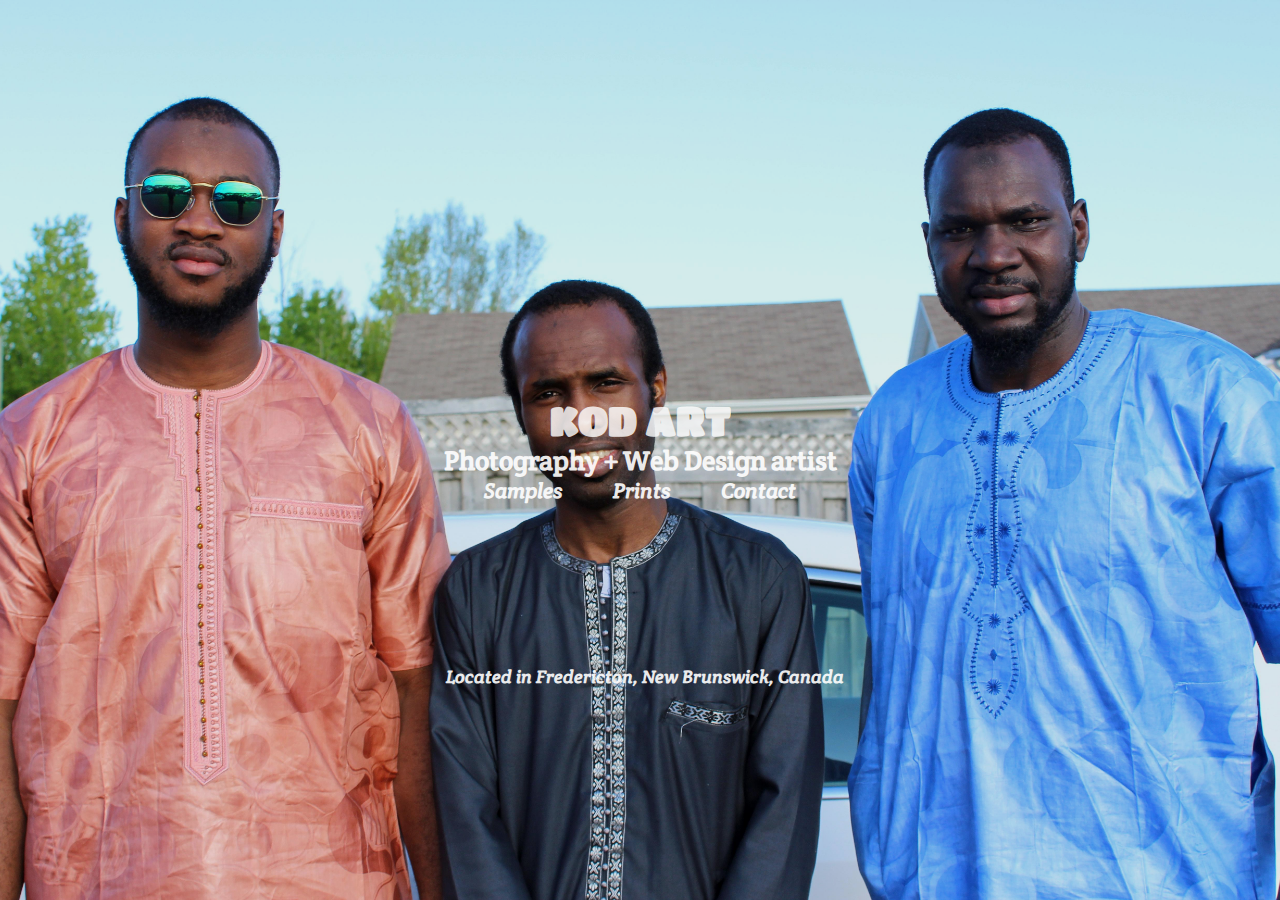
==== index.html @ c993ec57 "Add files via upload" ====
<!DOCTYPE html>
<html lang="en">
<head>
    <meta charset="UTF-8">
    <meta http-equiv="X-UA-Compatible" content="IE=edge">
    <meta name="viewport" content="width=device-width, initial-scale=1.0">
    <title>photography</title>
    <link rel="stylesheet" href="/css/style.css">
    <script src="https://kit.fontawesome.com/0c7f4411f3.js" crossorigin="anonymous"></script>
    <script type="text/javascript" src="js/allPhotos.json"></script>
    <script type="text/javascript" src="js/app.js" defer></script>
</head>
<body>
    <div class="container">
        <div class="program"> 
            <a href="index.html" class="title"><h1>Kod Art</h1></a>
            <h4>Photography + Web Design artist</h4>
            <div class="navbar__container">
                <div class="navbar__items">
                    <ul>
                        <li>
                            <a href="potfolio.html"><h3>Samples</h3></a>
                        </li>
                        <!-- <li>
                            <a href="stories.html"><h3>Stories</h3></a>
                        </li> -->
                        <li>
                            <a href="print.html"><h3>Prints</h3></a>
                        </li>
                        <li>
                            <a href="contact.html"><h3>Contact</h3></a>
                        </li>
                    </ul>
                </div>
            </div>
            <div class="adress">
                <i class="fa-solid fa-location-dot" id="gps"></i>
                <p>Located in Fredericton, New Brunswick, Canada</p>
            </div>
        </div>
        <div class="footer">
            <a href="https://www.instagram.com/c.o.d.art/">
                <i class="fa-brands fa-instagram" id="contact"></i>
            </a>
        </div>

        <div class="background-container" id="bc">
        </div>
    </div>
</body>
</html>
---- css/style.css ----
@import url('https://fonts.googleapis.com/css2?family=Titan+One&display=swap');
@import url('https://fonts.googleapis.com/css2?family=Crete+Round:ital@0;1&display=swap');

* {
    box-sizing: border-box;
    margin: 0;
    padding: 0;
    font-family: 'Crete Round', serif;
    font-weight: bolder;
    scroll-behavior: smooth;
}

.container {
    width: 100%;
    height: 100vh;
    display: flex;
    flex-direction: column;
    justify-content: center;
    align-items: center;
}

.container:before {
    content: '';
    position: absolute;
    width: 100%;
    height: 100%;
    background-color: #000;
    opacity: .08;
    z-index: -1;
}

.program {
    position: absolute;
    height: 100%;
    width: 100%;
    display: flex;
    flex-direction: column;
    justify-content: center;
    align-items: center;
}

.title, h1 {
    font-family: 'Titan One', cursive;
    text-decoration: none;
    text-transform: uppercase;
    font-size: 2.5rem;
    font-weight: 700;
    opacity: 0.9;
    color: rgb(254, 254, 254);
    transition: 0.3s ease;
}

h1:hover {
    color: #100f0f;
}

h4 {
    color: rgb(255, 255, 255);
    opacity: 0.9;
    font-size: 1.7rem;
    font-weight: bolder;
    cursor: pointer;
}

.navbar__items ul {
    text-decoration: none;
    list-style: none;
    width: 100%;
    display: flex;
    flex-direction: row;
    justify-content: center;
    align-items: center;
}

.navbar__items ul li {
    width: 100%;
    margin: 0 20px;
    padding: 0 5px;
}

.navbar__items ul li a {
    font-size: 1.1rem;
    padding-top: 3px;
    font-weight: bolder;
    font-style: italic;
    text-decoration: none;
    opacity: 0.9;
    cursor: alias;
    color: rgb(255, 255, 255);
    transition: 0.3s ease;
}

.program .adress {
    position: absolute;
    display: flex;
    flex-direction: row;
    justify-content: center;
    align-items: center;
    margin-top: 450px;
    width: 100%;
    height: 50px;
}

#gps {
    font-size: 30px;
    color: aliceblue;
    cursor: pointer;
    margin-right: 10px;
    opacity: 0.8;
    transition: all 0.2ms ease;
}

#gps:hover {
    color: bisque;
}

.program .adress p {
    font-size: 1.1rem;
    padding-top: 3px;
    font-weight: bolder;
    font-style: italic;
    text-decoration: none;
    opacity: 0.9;
    color: rgb(255, 255, 255);
    transition: 0.3s ease;
}

.footer {
    display: flex;
    flex-direction: column;
    justify-content: center;
    align-items: center;
    margin-top: 90vh;
    width: 100%;
    height: 10vh;
}

#contact {
    font-size: 50px;
    cursor: alias;
    color: aliceblue;
    opacity: 0.8;
}

#contact:hover {
    color: bisque;
}

.navbar__items ul li a:hover {
    color: #100f0f;
}

.background-container {
    position: absolute;
    width: 100%;
    height: 100%;
    z-index: -5;
}


.background {
    position: absolute;
    width: 100%;
    height: 100%;
    object-fit: cover;
    opacity: 0;
    transition: opacity 0.8s ease-in-out;
}

.showing {
    opacity: 1;
    z-index: -1;
    transition: none;
}



@media screen and (max-width: 800px) {
    .title, h1 {
        font-size: 2.0rem;
    }
    
    h4 {
        font-size: 1.5rem;
    }

    .navbar__items ul {
        display: flex;
        flex-direction: column;
    }
    
    .navbar__items ul li a {
        font-size: 1.3rem;
    }

    #contact {
        font-size: 40px;
    }

    .program .adress {
        flex-direction: column;
    }

    .program .adress p {
        font-size: 0.8rem;
    }

    #gps {
        font-size: 25px;
        margin-right: 0;
    }
}
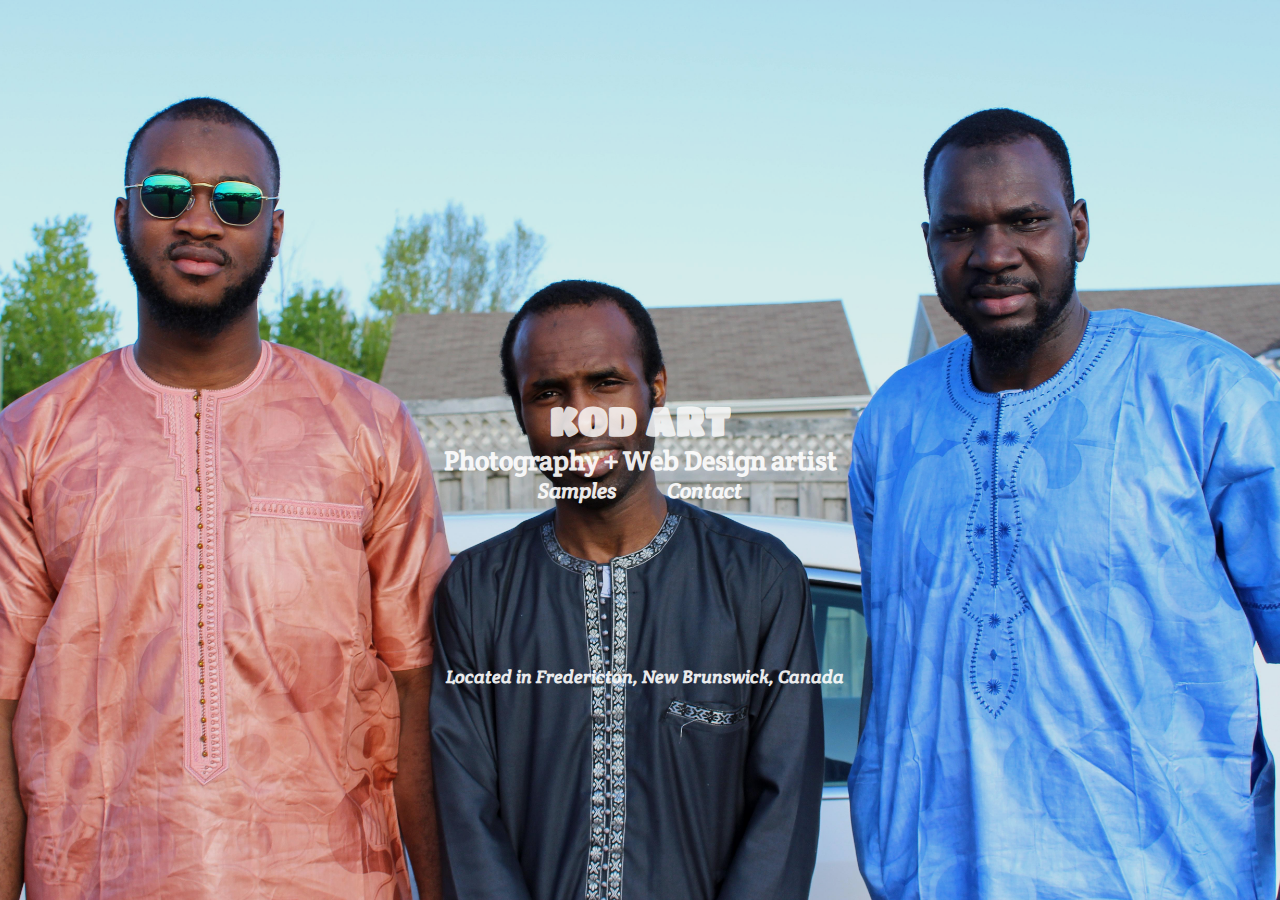
==== commit fd3afdfc: "Update index.html" ====
--- a/index.html
+++ b/index.html
@@ -24,9 +24,9 @@
                         <!-- <li>
                             <a href="stories.html"><h3>Stories</h3></a>
                         </li> -->
-                        <li>
+<!--                         <li>
                             <a href="print.html"><h3>Prints</h3></a>
-                        </li>
+                        </li> -->
                         <li>
                             <a href="contact.html"><h3>Contact</h3></a>
                         </li>
@@ -48,4 +48,4 @@
         </div>
     </div>
 </body>
-</html>+</html>
